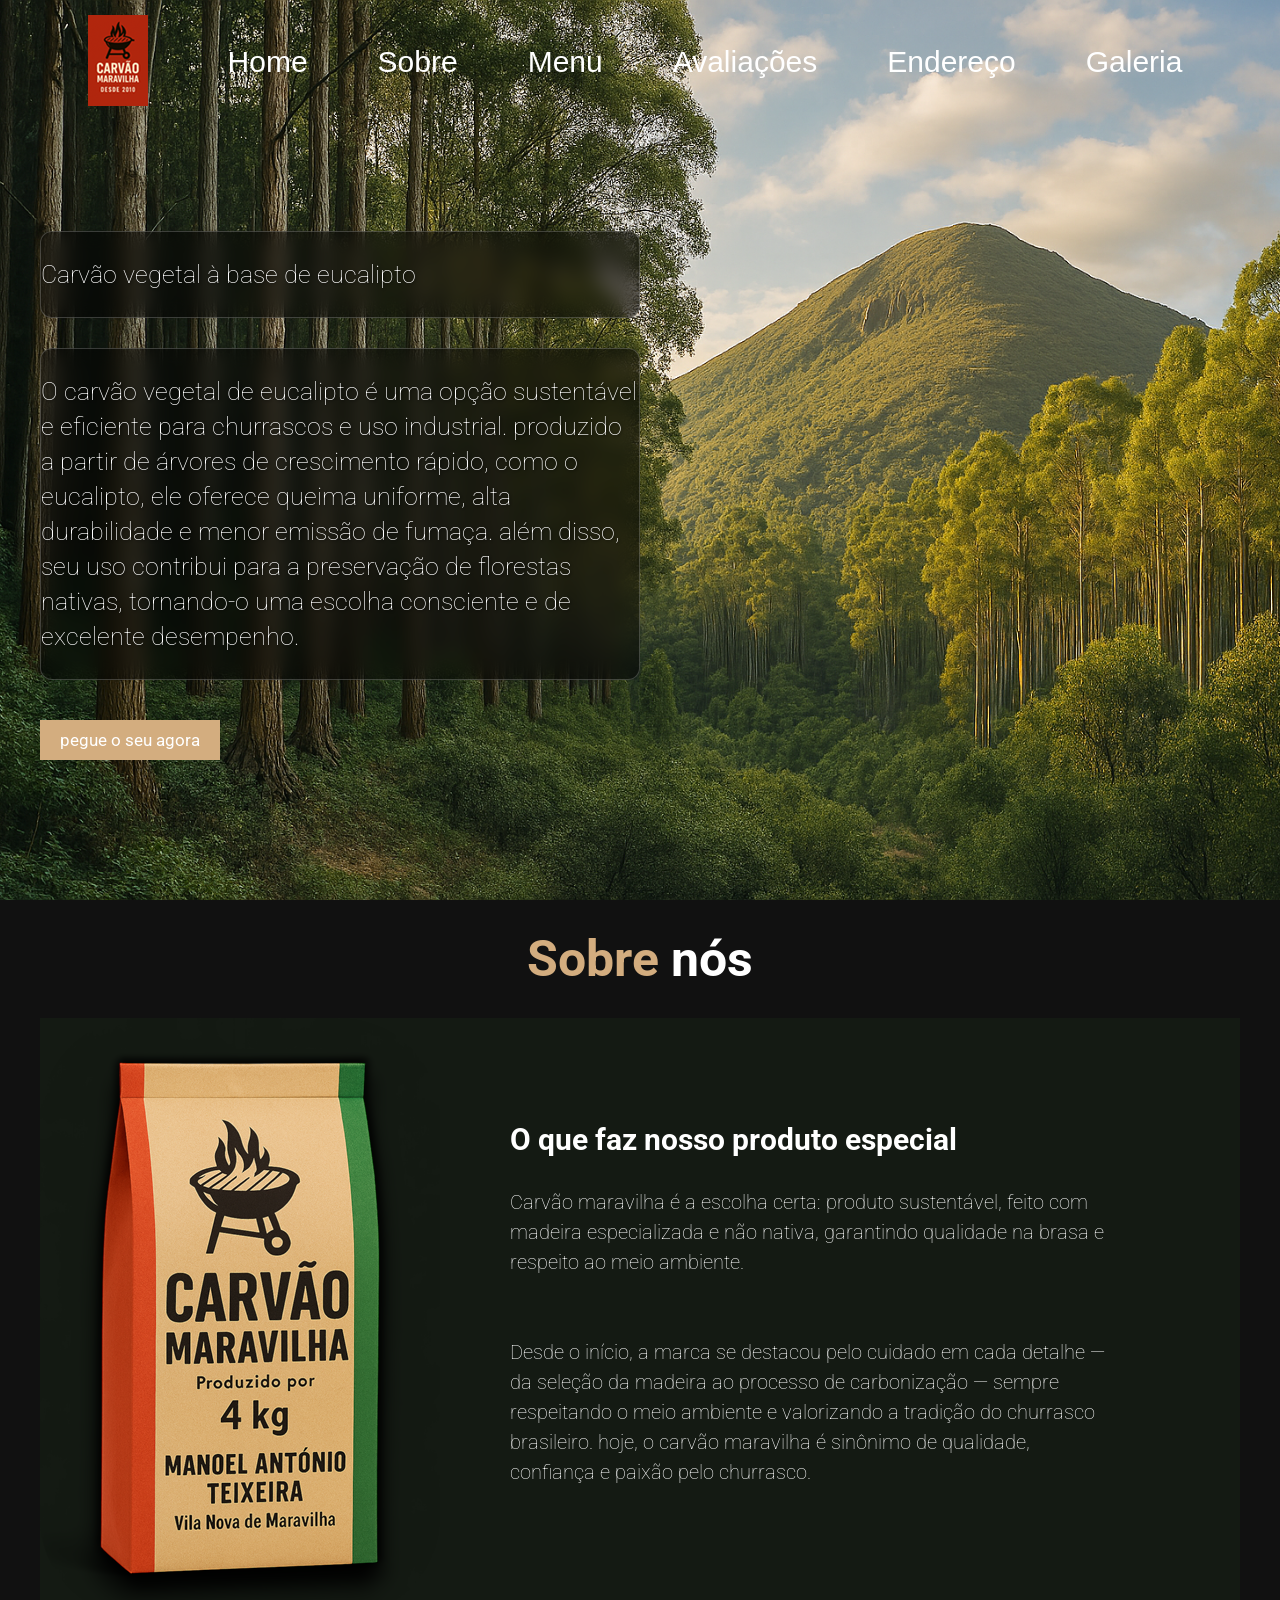
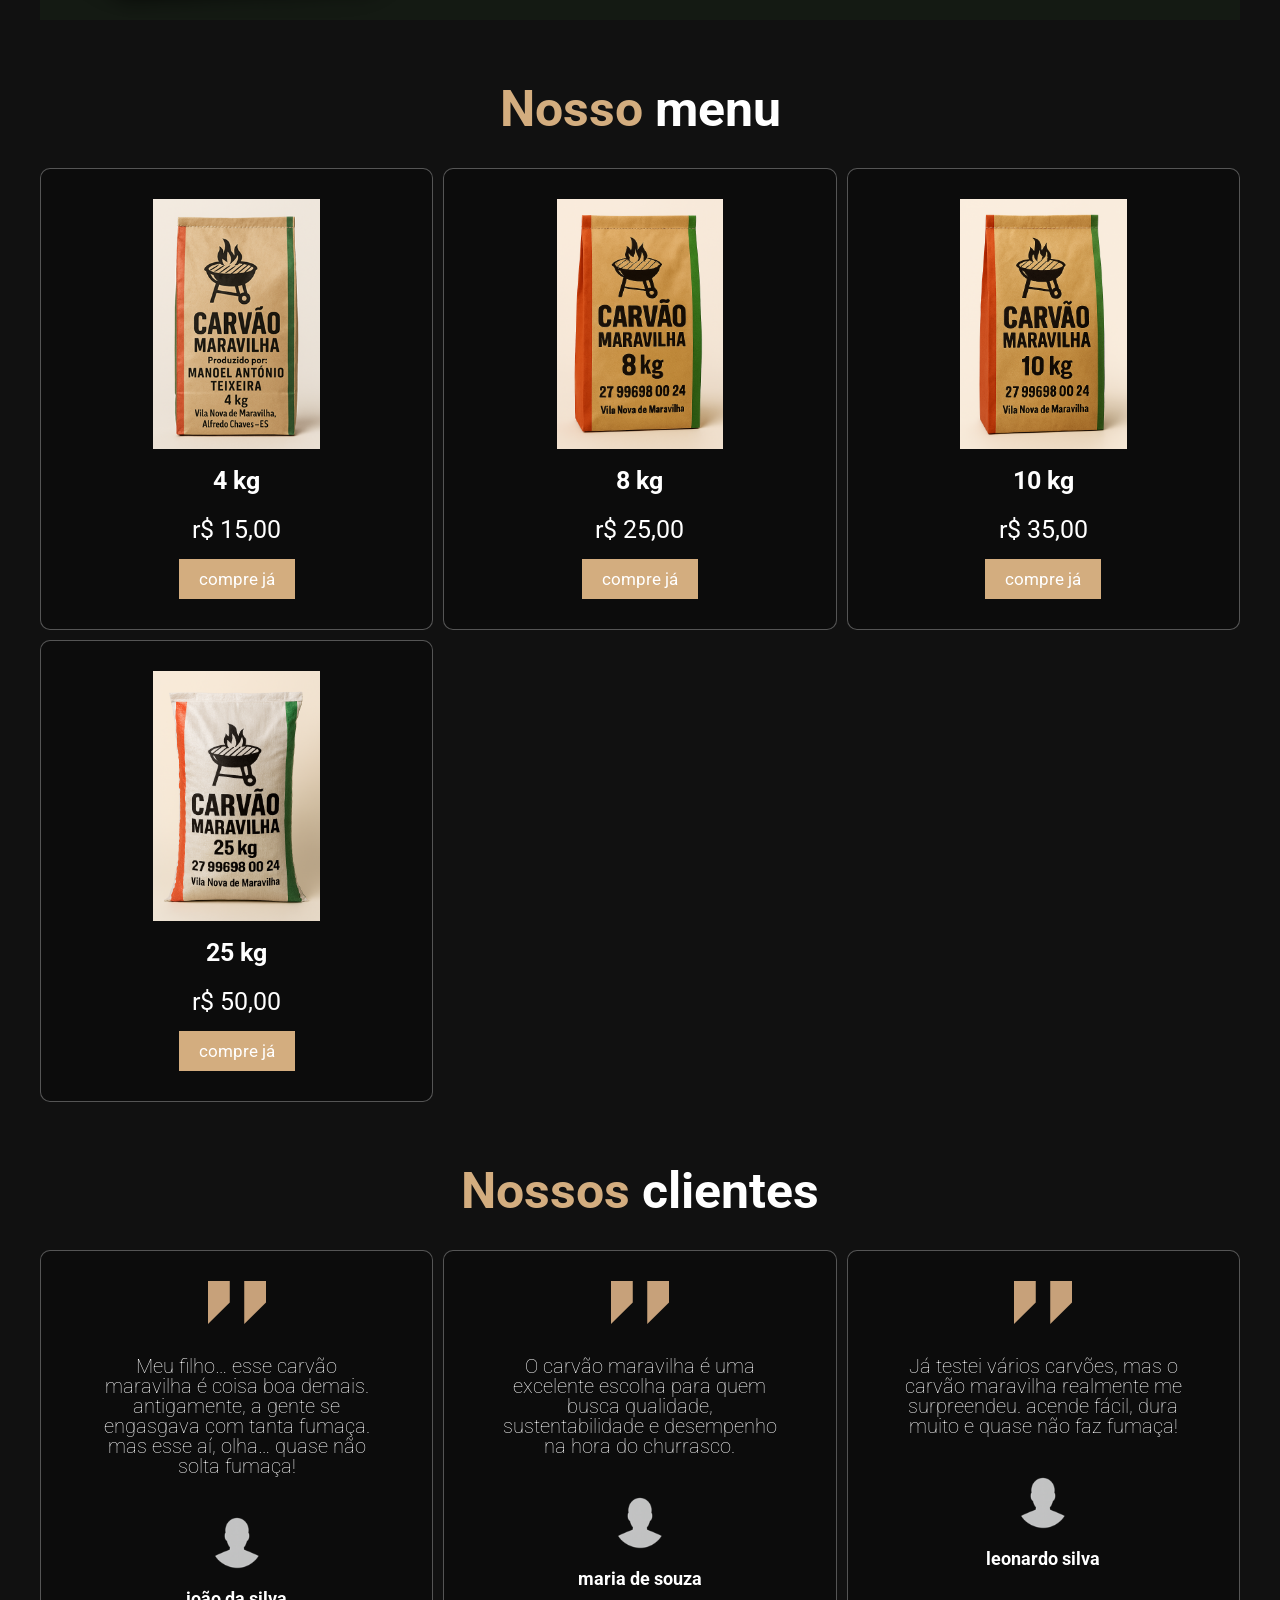
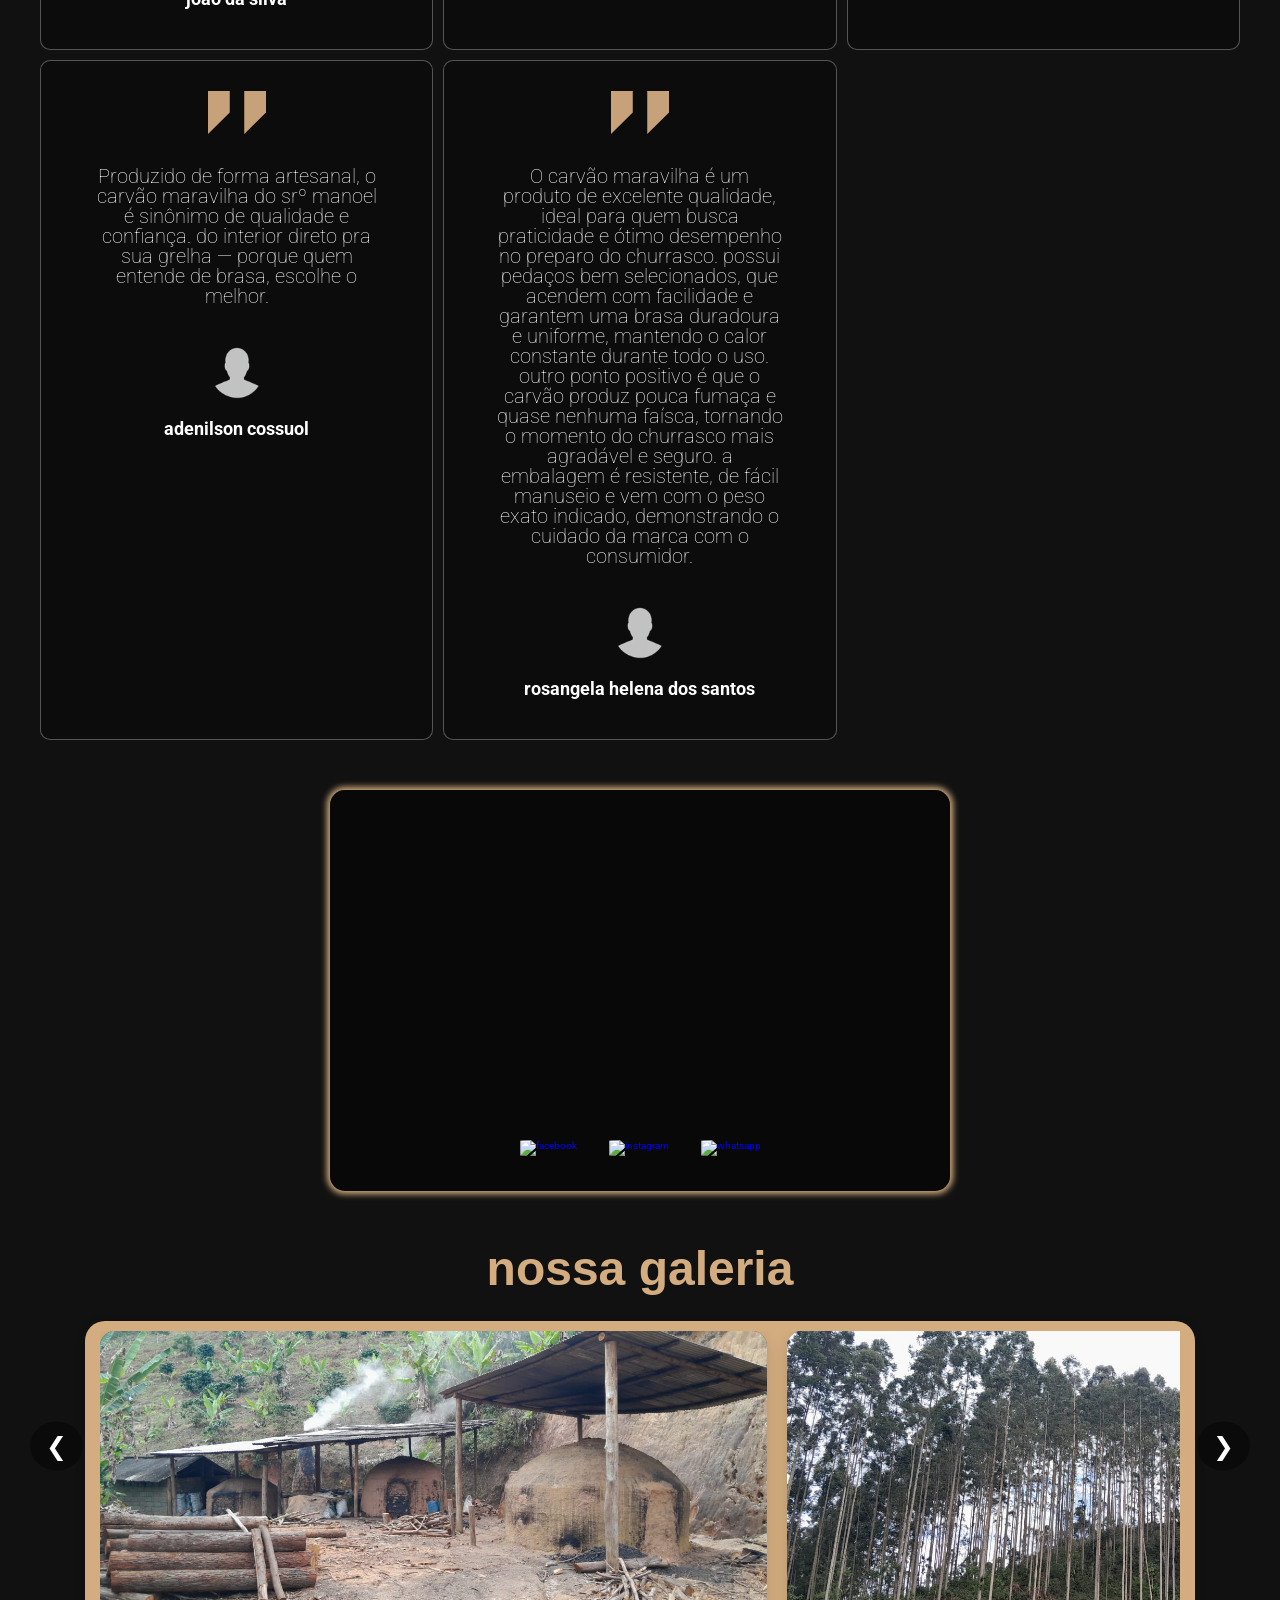
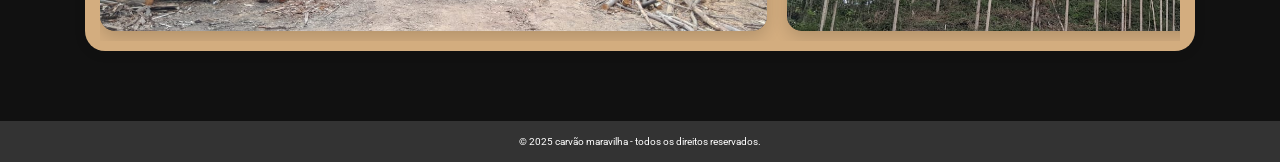
==== index.html @ 2a670642 "Add files via upload" ====
<!DOCTYPE html>
<html lang="pt-br">

<head>
    <meta charset="UTF-8">
    <meta name="viewport" content="width=device-width, initial-scale=1.0">
    <title>Carvão Maravilha</title>

    <!-- CSS -->
    <link rel="stylesheet" href="style.css">

    <!-- Fonte -->
    <link rel="stylesheet" href="https://cdn.jsdelivr.net/npm/bootstrap-icons@1.11.3/font/bootstrap-icons.min.css">
    <link rel="preconnect" href="https://fonts.googleapis.com">
    <link rel="preconnect" href="https://fonts.gstatic.com" crossorigin>
    <link href="https://fonts.googleapis.com/css2?family=Roboto:ital,wght@0,300;1,300&display=swap" rel="stylesheet">
</head>

<body>

    <header class="header">
        <section>
            <a href="#" class="logo so-primeira-letra">
                <img src="imagens/23.png" alt="logo">
            </a>

            <nav class="navbar">
                <a href="#Home">Home</a>
                <a href="#About">Sobre</a>
                <a href="#Menu">Menu</a>
                <a href="#Review">Avaliações</a>
                <a href="#Address">Endereço</a>
                <a href="#gallery">Galeria</a>
            </nav>
        </section>
    </header>

    <div class="btn-abrir-menu" id="btn-abrir">
        <i class="bi bi-list"></i>
    </div>

    <div class="menu-mobile" id="menu-mobile">
        <div class="btn-fechar" id="btn-fechar">
            <i class="bi bi-x"></i>
        </div>

        <nav>
            <ul>
                <li><a href="#Home">Home</a></li>
                <li><a href="#About">Sobre</a></li>
                <li><a href="#Menu">Menu</a></li>
                <li><a href="#Review">Avaliações</a></li>
                <li><a href="#Address">Endereço</a></li>
                <li><a href="#gallery">Galeria</a></li>
            </ul>
        </nav>
    </div>

    <!-- HOME -->
    <div class="home-container">
        <section id="Home">
            <div class="content">
                <p class="cordefundo-text so-primeira-letra">
                    Carvão vegetal à base de eucalipto
                </p>
                <p class="cordefundo-text so-primeira-letra">
                    O carvão vegetal de eucalipto é uma opção sustentável e eficiente para churrascos e uso industrial.
                    Produzido a partir de árvores de crescimento rápido, como o eucalipto, ele oferece queima uniforme,
                    alta durabilidade e menor emissão de fumaça. Além disso, seu uso contribui para a preservação de
                    florestas nativas, tornando-o uma escolha consciente e de excelente desempenho.
                </p>
                <a href="#Menu" class="btn">PEGUE O SEU AGORA</a>
            </div>
        </section>
    </div>

    <!-- SOBRE -->
    <section class="About" id="About">
        <h2 class="title">Sobre <span>Nós</span></h2>
        <div class="row">
            <div class="container-image">
                <img src="imagens/0.png" alt="sobre-nos">
            </div>
            <div class="content">
                <h3 class="so-primeira-letra">O que faz nosso produto especial</h3>
                <p class="so-primeira-letra">
                    Carvão Maravilha é a escolha certa: produto sustentável, feito com madeira especializada e não
                    nativa, garantindo qualidade na brasa e respeito ao meio ambiente.
                </p>
                <p class="so-primeira-letra">
                    Desde o início, a marca se destacou pelo cuidado em cada detalhe — da seleção da madeira ao processo
                    de carbonização — sempre respeitando o meio ambiente e valorizando a tradição do churrasco
                    brasileiro. Hoje, o Carvão Maravilha é sinônimo de qualidade, confiança e paixão pelo churrasco.
                </p>
            </div>
        </div>
    </section>

    <!-- MENU -->
    <section class="Menu" id="Menu">
        <h2 class="title">Nosso <span>Menu</span></h2>
        <div class="box-container">
            <div class="box">
                <img src="imagens/menu 1.png" alt="Carvão 4kg">
                <h3>4 KG</h3>
                <div class="price">R$ 15,00</div>
                <a href="#Address" class="btn">Compre Já</a>
            </div>

            <div class="box">
                <img src="imagens/menu 2.png" alt="Carvão 8kg">
                <h3>8 KG</h3>
                <div class="price">R$ 25,00</div>
                <a href="#Address" class="btn">Compre Já</a>
            </div>

            <div class="box">
                <img src="imagens/menu 3.png" alt="Carvão 10kg">
                <h3>10 KG</h3>
                <div class="price">R$ 35,00</div>
                <a href="#Address" class="btn">Compre Já</a>
            </div>

            <div class="box">
                <img src="imagens/menu 4.png" alt="Carvão 25kg">
                <h3>25 KG</h3>
                <div class="price">R$ 50,00</div>
                <a href="#Address" class="btn">Compre Já</a>
            </div>
        </div>
    </section>

    <!-- AVALIAÇÕES -->
    <section class="Review" id="Review">
        <h2 class="title">Nossos <span>Clientes</span></h2>
        <div class="box-container">

            <div class="box">
                <img src="imagens/quote-img.png" alt="comentario">
                <p class="so-primeira-letra">Meu filho… esse carvão Maravilha é coisa boa demais. Antigamente, a gente
                    se engasgava com tanta fumaça. Mas esse aí, olha… quase não solta fumaça!</p>
                <img src="imagens/profile 2.png" alt="foto-cliente" class="user">
                <h3>João da Silva</h3>
            </div>

            <div class="box">
                <img src="imagens/quote-img.png" alt="comentario">
                <p class="so-primeira-letra">O Carvão Maravilha é uma excelente escolha para quem busca qualidade,
                    sustentabilidade e desempenho na hora do churrasco.</p>
                <img src="imagens/profile 2.png" alt="foto-cliente" class="user">
                <h3>Maria de Souza</h3>
            </div>

            <div class="box">
                <img src="imagens/quote-img.png" alt="comentario">
                <p class="so-primeira-letra">Já testei vários carvões, mas o Carvão Maravilha realmente me surpreendeu.
                    Acende fácil, dura muito e quase não faz fumaça!</p>
                <img src="imagens/profile 2.png" alt="foto-cliente" class="user">
                <h3>Leonardo Silva</h3>
            </div>
            <div class="box">
                <img src="imagens/quote-img.png" alt="comentario">
                <p class="so-primeira-letra">Produzido de forma artesanal, o Carvão Maravilha do Srº Manoel é sinônimo
                    de qualidade e confiança. Do interior direto pra sua grelha — porque quem entende de brasa, escolhe
                    o melhor.</p>
                <img src="imagens/profile 2.png" alt="foto-cliente" class="user">
                <h3>Adenilson cossuol</h3>
            </div>
            <div class="box">
                <img src="imagens/quote-img.png" alt="comentario">
                <p class="so-primeira-letra">O Carvão Maravilha é um produto de excelente qualidade, ideal para quem
                    busca praticidade e ótimo desempenho no preparo do churrasco. Possui pedaços bem selecionados, que
                    acendem com facilidade e garantem uma brasa duradoura e uniforme, mantendo o calor constante durante
                    todo o uso.
                    Outro ponto positivo é que o carvão produz pouca fumaça e quase nenhuma faísca, tornando o momento
                    do churrasco mais agradável e seguro. A embalagem é resistente, de fácil manuseio e vem com o peso
                    exato indicado, demonstrando o cuidado da marca com o consumidor.
                </p>
                <img src="imagens/profile 2.png" alt="foto-cliente" class="user">
                <h3> Rosangela Helena Dos Santos</h3>
            </div>

        </div>
    </section>

    <!-- MAPA + REDES -->
    <section class="address-container Address" id="Address">
        <iframe
            src="https://www.google.com/maps/embed?pb=!1m18!1m12!1m3!1d3735.1258638121053!2d-40.91299819004644!3d-20.582916980877794!2m3!1f0!2f0!3f0!3m2!1i1024!2i768!4f13.1!3m3!1m2!1s0xb90bcbf3d92bbd%3A0x5166255cdd908cb8!2sS%C3%ADtio%20Maravilha-!5e0!3m2!1spt-BR!2sbr!4v1761310437585!5m2!1spt-BR!2sbr"
            width="600" height="450" style="border:0;" allowfullscreen="" loading="lazy"
            referrerpolicy="no-referrer-when-downgrade"></iframe>

        <div class="share">
            <a href="https://www.facebook.com/share/1BHULf3fic/"><img
                    src="https://img.icons8.com/ios/40/ffffff/facebook--v1.png" alt="Facebook"></a>
            <a href="https://www.instagram.com/carvao_maravilha?igsh=ZmsxcHBwZGx6dmw0"><img
                    src="https://img.icons8.com/ios-glyphs/40/ffffff/instagram-new.png" alt="Instagram"></a>
            <a href="https://wa.me/5527996980024"><img src="https://img.icons8.com/ios/40/ffffff/whatsapp--v1.png"
                    alt="WhatsApp"></a>
        </div>
    </section>

    <!-- GALERIA -->
    <section class="gallery" id="gallery">
        <h2 class="titulo-galeria">Nossa Galeria</h2>
        <div class="box-imagens">
            <div class="carrossel-container">
                <img src="imagens/img 1.0.jpeg" alt="Galeria 2" width="300">
                <img src="imagens/img 1.1.jpeg" alt="Galeria 2" width="300">
                <img src="imagens/img 1.2.jpeg" alt="Galeria 2" width="300">
                <img src="imagens/img 1.3.jpeg" alt="Galeria 2" width="300">
                <img src="imagens/img 1.5.jpeg" alt="Galeria 2" width="300">
                <img src="imagens/img 1.6.jpeg" alt="Galeria 2" width="300">

            </div>
        </div>
    </section>

    <!-- JAVASCRIPT -->
    <script src="script.js"></script>

    <footer>
        <p>&copy; 2025 Carvão Maravilha - Todos os direitos reservados.</p>
    </footer>

</body>

</html>
---- style.css ----
:root {
    --main-color: #d3ad7f;
    --black: #13131a;
    --bg: #010103;
    --border: 0.1rem solid rgba(255, 255, 255, 0.3);
    font-size: 10px;
}

/* ==================== RESETAÇÃO GLOBAL ==================== */
* {
    margin: 0;
    padding: 0;
    outline: none;
    text-decoration: none;
    border: none;
    text-transform: lowercase;
    transition: 0.2s linear;
    font-family: "Roboto", sans-serif;
}

body {
    background-color: var(--bg);
}

/* ==================== SEÇÕES GERAIS ==================== */
section {
    padding: 3rem 2rem;
    margin: 0 auto;
    max-width: 1200px;
}



/* ==================== NAVBAR ==================== */
.navbar {
    display: flex;
    justify-content: center;
    align-items: center;
    gap: 5rem;
    height: 5rem;
}

/* ========== HEADER (NÃO FIXO) ========== */
.header {

    .header {
        border-bottom: var(--border);
        position: sticky;
        top: 0;
        z-index: 1000;
        background-color: rgba(0, 0, 0, 0.8);
        backdrop-filter: blur(6px);
    }

}

.header section {
    display: flex;
    align-items: center;
    justify-content: center;
    gap: 7rem;
    padding: 1.5rem 0;
}

/* opcional: se quiser trocar a aparência ao rolar (não muda posição) */
.header.scrolled {
    background-color: rgba(0, 0, 0, 0.9);
    backdrop-filter: blur(6px);
}

.navbar a {
    font-size: 3rem;
    color: #fff;
    text-decoration: none;
    padding: 0.5rem 1rem;
    font-family: 'Segoe UI', sans-serif;
    text-transform: capitalize;
    display: inline-block;
    transition: transform 0.3s ease, color 0.5s ease;
    transform-origin: center center;
}

.navbar a:hover {
    transform: scale(1.2);
    color: var(--main-color);
    border-bottom: 0.19rem solid var(--main-color);
    padding-bottom: 0.10rem;
}

/* ==================== BOTÕES ==================== */
.btn {
    background: var(--main-color);
    color: #fff;
    padding: 1rem 2rem;
    font-size: 1.7rem;
    cursor: pointer;
    margin-top: 1rem;
    display: inline-block;
}

.btn:hover {
    letter-spacing: 0.1rem;
}

/* ==================== HOME ==================== */
.home-container {
    background: url("imagens/Forest.png") center/cover no-repeat;
    height: 100vh;
    background-position: center;
    background-size: cover;
}

.home-container section {
    display: flex;
    align-items: center;
    min-height: 100vh;
}

.content {
    max-width: 60rem;
}

.content h3 {
    color: #ffffff;
    font-size: 4rem;
}

.content p {
    color: #ffffff;
    font-size: 2.5rem;
    font-weight: 100;
    line-height: 3.5rem;
    padding: 2.5rem 0;
}

/* ==================== CAIXAS DE TEXTO ==================== */
.cordefundo-text {
    background: rgba(0, 0, 0, 0.5);
    color: #fff;
    padding: 15px 20px;
    border-radius: 12px;
    backdrop-filter: blur(10px);
    -webkit-backdrop-filter: blur(10px);
    border: 1px solid rgba(255, 255, 255, 0.2);
    font-family: 'Segoe UI', 'Roboto', sans-serif;
    font-size: 1.1rem;
    line-height: 1.6;
    text-shadow: 1px 1px 3px rgba(0, 0, 0, 0.7);
    margin: 30px auto;
    max-width: 700px;
    animation: fadeIn 1s ease-in;
}

/* Animação suave ao aparecer */
@keyframes fadeIn {
    from {
        opacity: 0;
        transform: translateY(30px);
    }

    to {
        opacity: 1;
        transform: translateY(0);
    }
}

/* ==================== TITULOS ==================== */
.title {
    font-size: 5rem;
    color: var(--main-color);
    text-align: center;
    text-transform: capitalize;
    margin-bottom: 3rem;
}

.title span {
    color: #ffffff;
}

/* ==================== SOBRE ==================== */
.About .row {
    display: flex;
    align-items: center;
    background-color: #141a13;
    gap: 5rem;
}

.About .row .container-image img {
    width: 100%;
    border-radius: 100px;
}

.About .row .content {
    padding: 2rem;
}

.About .row .content h3 {
    font-size: 3rem;
    color: #fff;
}

.About .row .content p {
    font-size: 2rem;
    color: #fff;
    padding: 3rem 0;
    line-height: 3rem;
}

/* ==================== MENU ==================== */
.box-container {
    display: grid;
    grid-template-columns: repeat(auto-fit, minmax(30rem, 1fr));
    gap: 1rem;
}

.Menu .box-container .box {
    text-align: center;
    border: var(--border);
    padding: 3rem;
    cursor: pointer;
    background-color: #00000042;
    border-radius: 10px;
}

.Menu .box-container .box img {
    height: 25rem;
    width: auto;
}

.Menu .box-container .box h3 {
    color: #fff;
    font-size: 2.5rem;
    padding: 1.5rem 0;
}

.Menu .box-container .box .price {
    color: #fff;
    font-size: 2.5rem;
    padding: 0.5rem 0;
}

.Menu .box-container .box:hover {
    background-color: #ffffff;
    transform: scale(1.03);
}

.Menu .box-container .box:hover>* {
    color: var(--black);
}

/* estilo do menu mobile */

body {
    margin: 0;
    font-family: Arial, sans-serif;
    background: #111;
    color: white;
}

/* ======== BOTÃO ABRIR MENU ======== */
.btn-abrir-menu {
    display: none;
}

.btn-abrir-menu i {
    color: #fff;
    font-size: 40px;
    cursor: pointer;
}

/* ======== MENU MOBILE ======== */
.menu-mobile {
    background-color: rgba(46, 40, 40, 0.85);
    height: 100vh;
    position: fixed;
    top: 0;
    right: -100%;
    width: 70%;
    z-index: 1000;
    overflow: hidden;
    transition: right 0.4s ease-in-out;
    backdrop-filter: blur(6px);
}

.menu-mobile.ativo {
    right: 0;
}

.menu-mobile .btn-fechar {
    text-align: right;
    padding: 20px;
}

.menu-mobile .btn-fechar i {
    color: #fff;
    font-size: 40px;
    cursor: pointer;
}

.menu-mobile nav ul {
    list-style: none;
    padding: 0;
    margin: 60px 0 0;
}

.menu-mobile nav ul li a {
    display: block;
    color: #fff;
    font-size: 28px;
    padding: 20px;
    text-decoration: none;
    text-align: right;
    transition: background 0.3s;
}

.menu-mobile nav ul li a:hover {
    background-color: #ff6600;
}

/* ======== RESPONSIVIDADE ======== */
@media screen and (max-width: 1020px) {
    .btn-abrir-menu {
        display: block;
        position: fixed;
        top: 20px;
        right: 20px;
        z-index: 999;
    }

    .navbar {
        display: none;
    }
}

@media screen and (min-width: 1021px) {

    .menu-mobile,
    .btn-abrir-menu {
        display: none;
    }
}




/* ==================== AVALIAÇÕES ==================== */
.Review .box-container .box {
    border: var(--border);
    text-align: center;
    padding: 3rem 2rem;
    border-radius: 10px;
    background-color: #00000042;
}

.Review .box-container .box p {
    font-size: 2rem;
    color: #fff;
    padding: 3rem;
    line-height: 2rem;
    font-weight: lighter;
}

.Review .box-container .box h3 {
    color: #fff;
    font-size: 1.8rem;
    margin: 1rem 0;
}

.Review .box-container .box .user {
    height: 7rem;
    width: 7rem;
    border-radius: 50%;
}

/* ==================== ENDEREÇO E MAPA ==================== */
.Address {
    display: flex;
    align-items: center;
    flex-direction: column;
}

.address-container {
    display: flex;
    flex-direction: column;
    align-items: center;
    gap: 1.5rem;
    padding: 1rem;
    border-radius: 15px;
    background: rgba(0, 0, 0, 0.5);
    backdrop-filter: blur(8px);
    -webkit-backdrop-filter: blur(8px);
    box-shadow: 0 0 6px 3px var(--main-color);
    max-width: 600px;
    width: 100%;
    margin: 2rem auto;
    transition: transform 0.3s ease-in-out, box-shadow 0.3s ease-in-out;
}

.Address iframe {
    width: 100%;
    height: 300px;
    border-radius: 10px;
    border: none;
}

.Address.highlight {
    box-shadow: 0 0 6px 3px var(--main-color);
}

.Address.highlight iframe {
    transform: scale(1.01);
    transition: transform 0.3s ease-in-out;
}

/* Ícones das redes sociais */
.share {
    padding: 1rem 0;
}

.share img {
    margin: 0.5rem;
    cursor: pointer;
    border-radius: 30%;
    padding: 1rem;
}

.share img:hover {
    background-color: var(--main-color);
}

/* Animação de brilho */
@keyframes brilho-contorno {
    0% {
        box-shadow: 0 0 10px 5px var(--main-color);
    }

    50% {
        box-shadow: 0 0 20px 10px var(--main-color);
    }

    100% {
        box-shadow: 0 0 10px 5px var(--main-color);
    }
}

.address-container.highlight {
    animation: brilho-contorno 1s ease-in-out 3;
}

/* ==================== GALERIA ==================== */


.titulo-galeria {
    text-align: center;
    font-size: 48px;
    margin-bottom: 25px;
    color: var(--main-color);
    font-family: "Poppins", Arial, sans-serif;
    font-weight: 700;
}

/* ==================== BOX DE IMAGENS ==================== */
.box-imagens {
    padding: 10px 15px;
    background: var(--main-color);
    border-radius: 20px;
    box-shadow: 0 2px 12px rgba(0, 0, 0, 0.1);
    max-width: 90%;
    margin: 0 auto;
}

/* ==================== CARROSSEL ==================== */
.carrossel-container {
    display: flex;
    overflow-x: auto;
    overflow-y: hidden;
    gap: 20px;
    scroll-snap-type: x mandatory;
    scrollbar-width: thin;
    scroll-behavior: smooth;
    padding-bottom: 10px;
}

.carrossel-container::-webkit-scrollbar {
    height: 8px;
}

.carrossel-container::-webkit-scrollbar-thumb {
    background: #c0c781;
    border-radius: 10px;
}

.carrossel-container::-webkit-scrollbar-track {
    background: #3d351e;
}

/* ==================== IMAGENS E VÍDEOS ==================== */
.carrossel-container img,
.carrossel-container video {
    flex: 0 0 auto;
    scroll-snap-align: start;
    border-radius: 15px;
    box-shadow: 0 6px 16px rgba(0, 0, 0, 0.15);
    transition: transform 0.3s ease, box-shadow 0.3s ease;

    /* 🔧 Correção da proporção */
    width: auto;
    /* largura automática */
    height: 300px;
    /* define uma altura padrão */
    object-fit: contain;
    /* mantém proporção, sem cortar */
    background: #352f2fe1;
    /* fundo neutro se a imagem não preencher totalmente */
}

.carrossel-container img:hover,
.carrossel-container video:hover {
    transform: scale(1.05);
    box-shadow: 0 6px 20px rgba(66, 65, 60, 0.25);
}

/* ==================== TEXTO ==================== */
.so-primeira-letra {
    text-transform: lowercase;
}

.so-primeira-letra::first-letter {
    text-transform: uppercase;
}

/* ==================== RESPONSIVIDADE ==================== */
@media (max-width: 600px) {
    .titulo-galeria {
        font-size: 32px;
    }

    .carrossel-container img,
    .carrossel-container video {
        height: 200px;
        /* reduz em telas pequenas */
    }
}

footer {
    background-color: #333;
    color: white;
    text-align: center;
    padding: 15px;
    margin-top: 40px;
}

/* ======== MENU FIXO ======== */
.header {
    position: fixed;
    width: 100%;
    top: 0;
    z-index: 1000;
    transition: background-color 0.3s ease;
}

.header.scrolled {
    background-color: rgba(0, 0, 0, 0.8);
    backdrop-filter: blur(8px);
}

/* ======== SETAS DO CARROSSEL ======== */
.seta {
    position: absolute;
    top: 50%;
    transform: translateY(-50%);
    background: rgba(255, 255, 255, 0.6);
    border: none;
    font-size: 2rem;
    cursor: pointer;
    padding: 5px 12px;
    border-radius: 50%;
    color: #2e7d32;
    transition: background 0.3s, transform 0.3s;
}

.seta:hover {
    background: rgba(255, 255, 255, 0.9);
    transform: translateY(-50%) scale(1.1);
}

.esquerda {
    left: 10px;
}

.direita {
    right: 10px;
}

/* ======== BOTÃO VOLTAR AO TOPO ======== */
.botao-topo {
    position: fixed;
    bottom: 20px;
    right: 20px;
    background: #4caf50;
    color: white;
    border: none;
    border-radius: 50%;
    width: 45px;
    height: 45px;
    font-size: 1.5rem;
    cursor: pointer;
    display: none;
    transition: transform 0.3s, background 0.3s;
}

.botao-topo:hover {
    transform: scale(1.1);
    background: #66bb6a;
}

/* ===== MENU SCROLL ===== */
.header.scrolled {
    background-color: rgba(0, 0, 0, 0.9);
    backdrop-filter: blur(6px);
    transition: background-color 0.4s ease;
}

/* ===== SETAS DO CARROSSEL ===== */
.seta {
    position: absolute;
    top: 50%;
    transform: translateY(-50%);
    font-size: 2.5rem;
    color: #fff;
    background: rgba(0, 0, 0, 0.4);
    border: none;
    border-radius: 50%;
    padding: 10px 16px;
    cursor: pointer;
    transition: all 0.3s ease;
    z-index: 10;
}

.seta:hover {
    background: var(--main-color);
    transform: translateY(-50%) scale(1.1);
}

.esquerda {
    left: 10px;
}

.direita {
    right: 10px;
}

/* ===== BOTÃO VOLTAR AO TOPO ===== */
.botao-topo {
    position: fixed;
    bottom: 25px;
    right: 25px;
    background: var(--main-color);
    color: white;
    border: none;
    border-radius: 50%;
    width: 50px;
    height: 50px;
    font-size: 1.8rem;
    cursor: pointer;
    display: none;
    box-shadow: 0 0 10px rgba(0, 0, 0, 0.4);
    transition: transform 0.3s, background 0.3s;
}

.botao-topo:hover {
    transform: scale(1.1);
    background: #e0c18a;
}

/* ===== ANIMAÇÕES SUAVES DE ENTRADA ===== */
.hidden {
    opacity: 0;
    transform: translateY(40px);
    transition: opacity 0.8s ease, transform 0.8s ease;
}

.show {
    opacity: 1;
    transform: translateY(0);
}

/* ======== RESPONSIVIDADE (menu mobile) ======== */
@media screen and (max-width: 1020px) {

    /* Deixa o conteúdo em coluna */
    .flex {
        flex-direction: column-reverse;
    }

    /* Some o menu normal */
    .navbar {
        display: none;
    }

    /* Mostra o botão do menu mobile */
    .btn-abrir-menu {
        display: block;
        position: fixed;
        top: 20px;
        right: 20px;
        z-index: 999;
    }

    .btn-abrir-menu i {
        color: #ffffff;
        font-size: 40px;
        cursor: pointer;
    }

    /* Ajuste do menu mobile */
    .menu-mobile {
        display: block;
        /* garante que o menu exista no DOM */
        background-color: #2e2828a8;
        height: 100vh;
        position: fixed;
        top: 0;
        right: -100%;
        z-index: 1000;
        width: 70%;
        overflow: hidden;
        transition: right 0.4s ease-in-out;
        backdrop-filter: blur(8px);
    }

    .menu-mobile.ativo {
        right: 0;
        /* mostra o menu */
    }

    .menu-mobile .btn-fechar i {
        color: #ffffff;
        font-size: 40px;
        padding: 20px;
        cursor: pointer;
    }

    .menu-mobile nav ul {
        list-style: none;
        margin-top: 60px;
    }

    .menu-mobile nav ul li a {
        color: #ffffff;
        font-size: 30px;
        font-weight: 300;
        padding: 20px 10%;
        display: block;
        text-align: right;
        transition: background 0.3s;
    }

    .menu-mobile nav ul li a:hover {
        background-color: var(--main-color);
    }

    /* Ajuste da imagem sobre */
    .About .row .container-image img {
        width: 200%;
    }
}

/* ======== Menu mobile escondido em telas grandes ======== */
@media screen and (min-width: 1021px) {

    .btn-abrir-menu,
    .menu-mobile {
        display: none;
    }
}
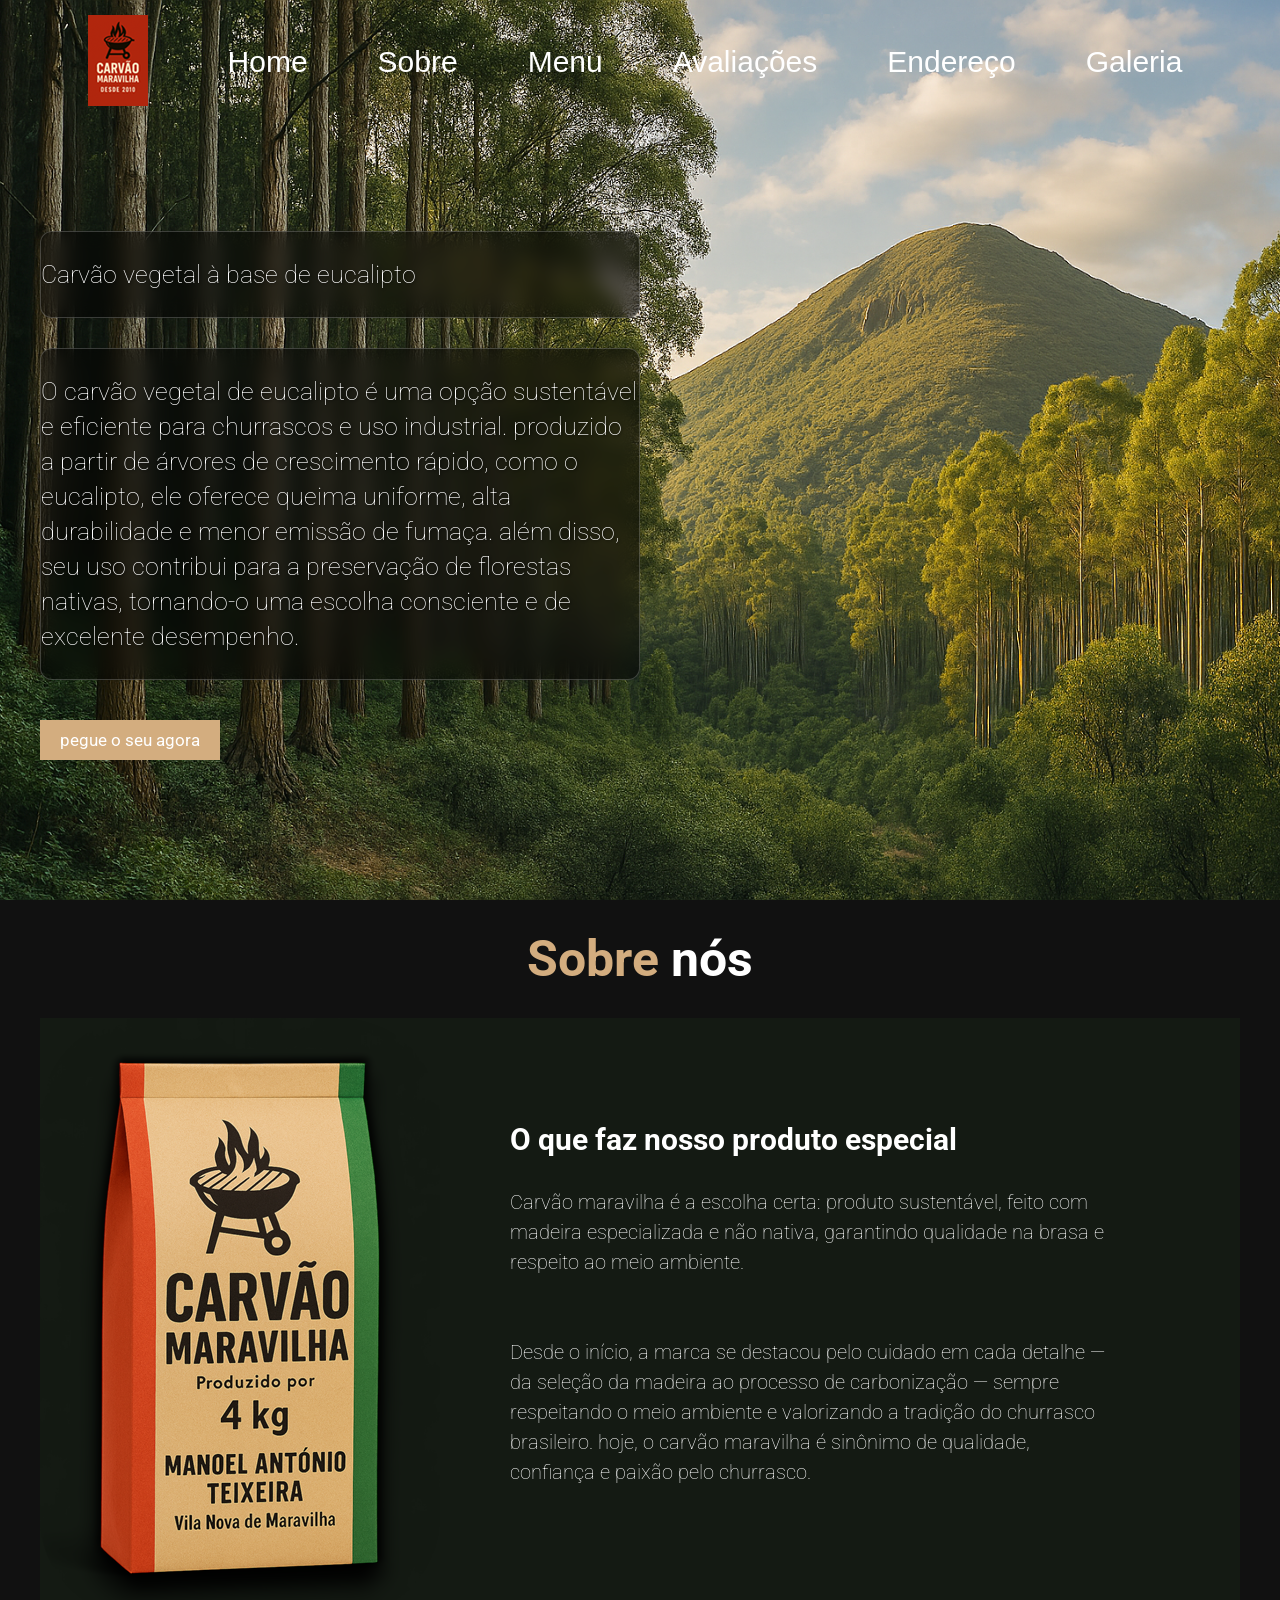
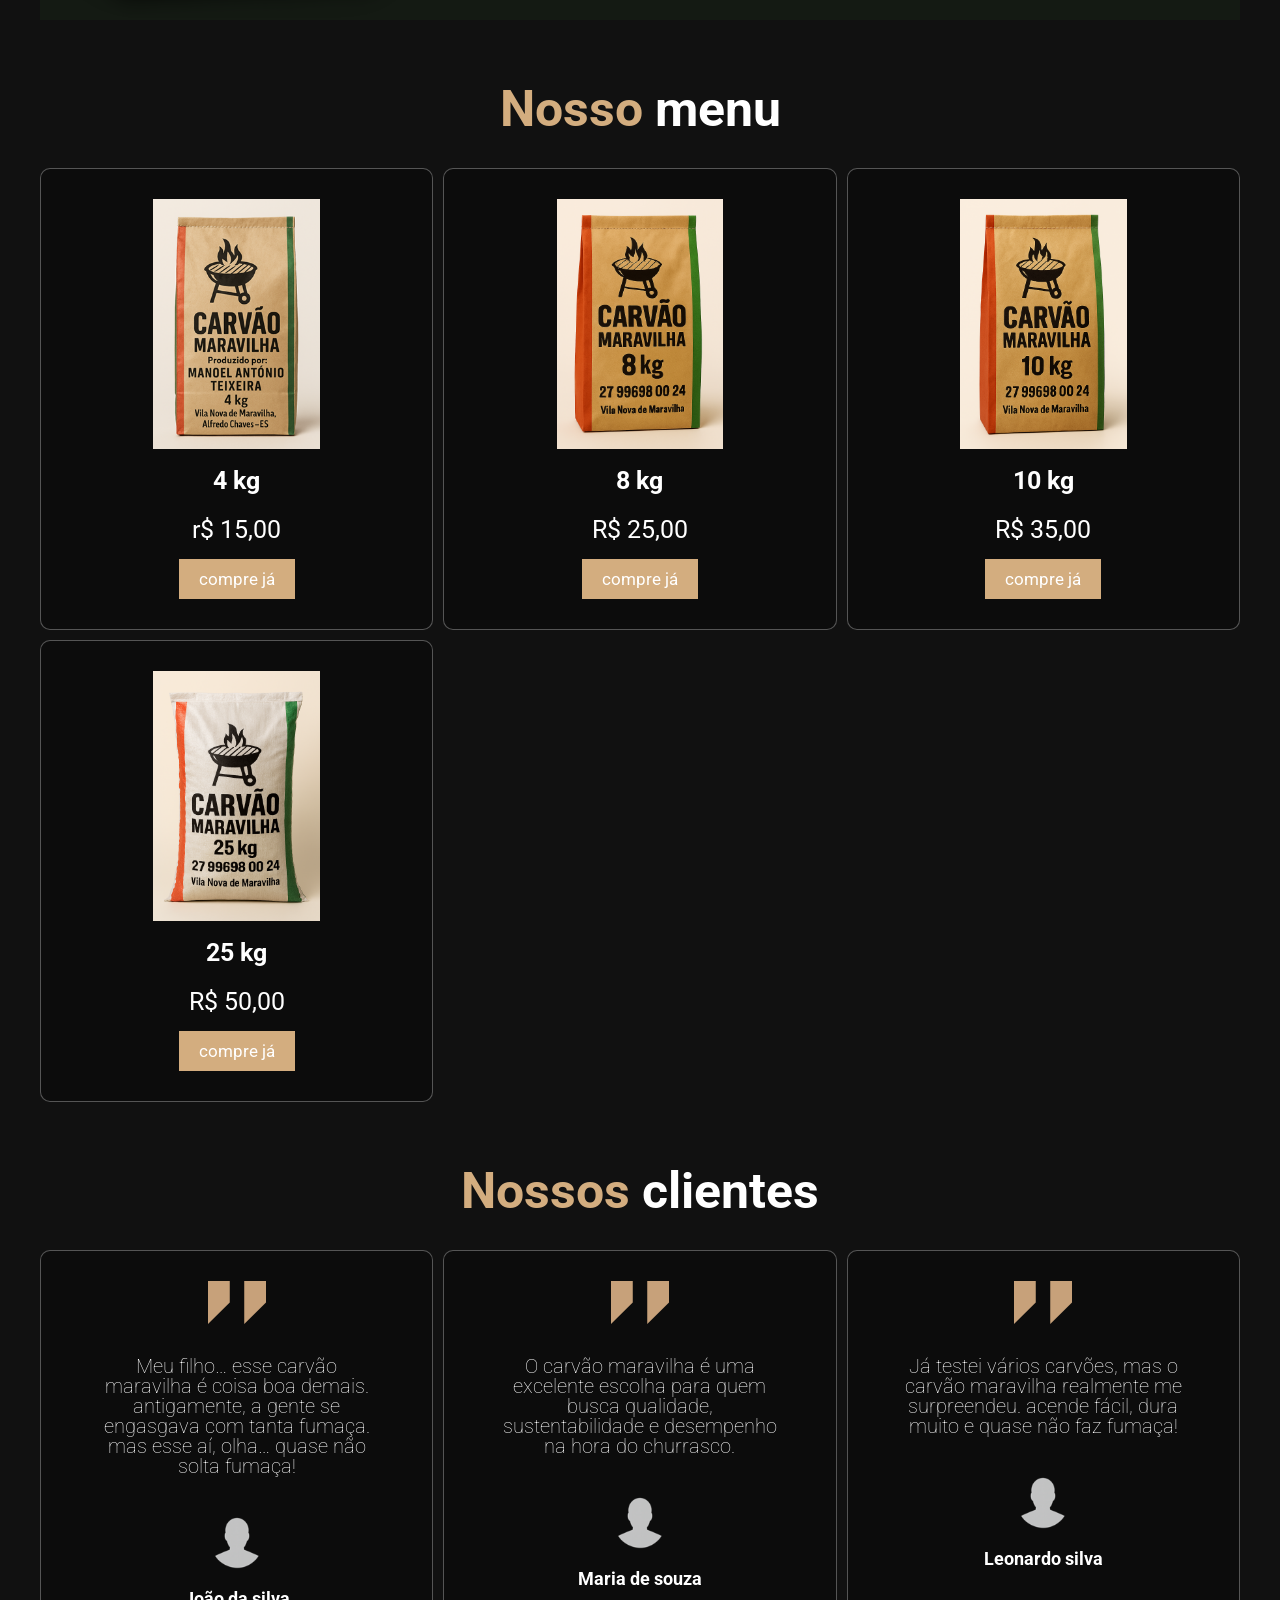
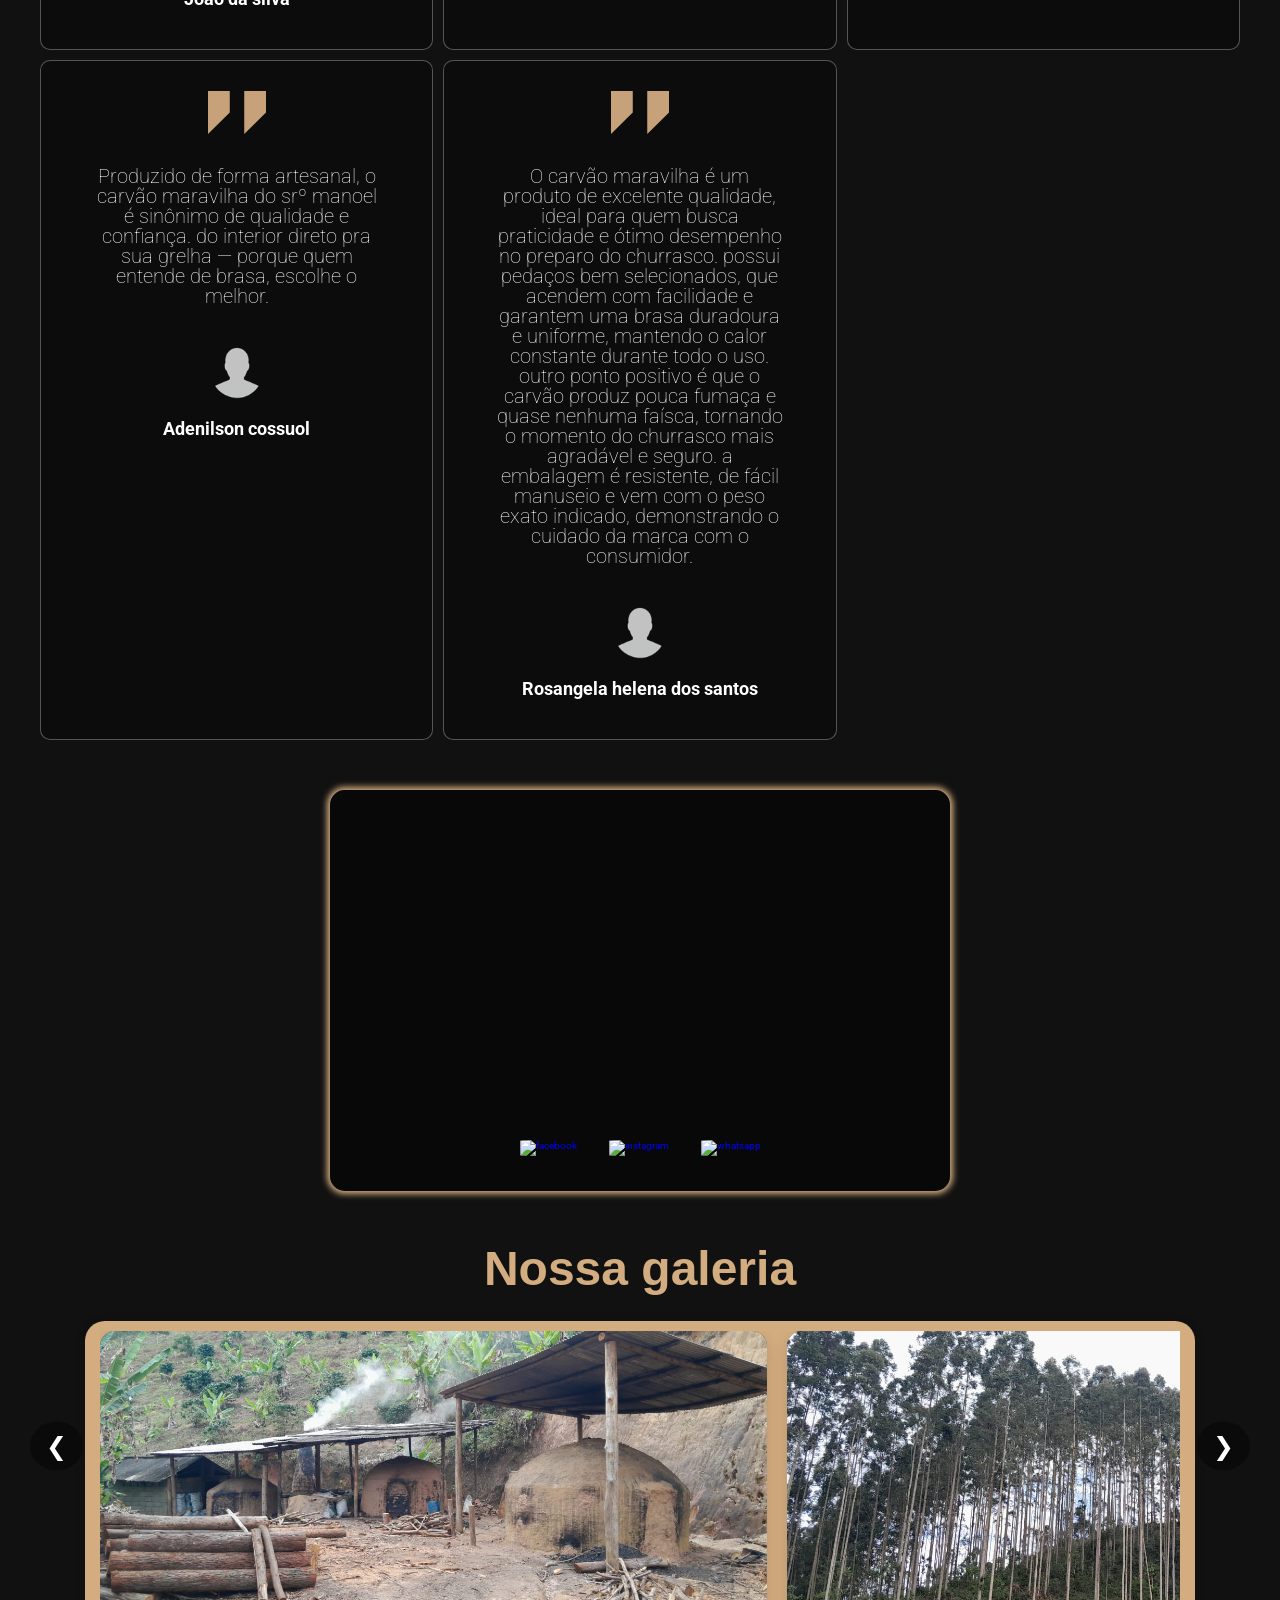
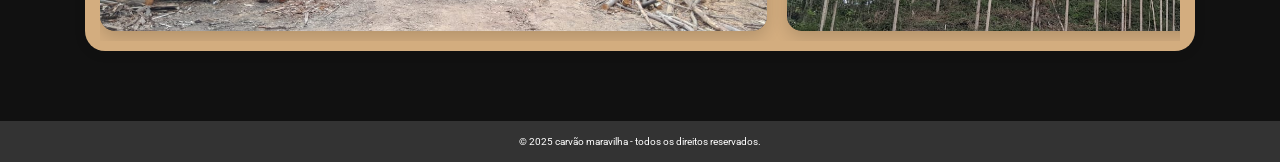
==== commit f7dea0c7: "Fix HTML structure and remove unnecessary lines Signed-off-by: Dri_2490 <adrianossantos570@gmail.com" ====
--- a/index.html
+++ b/index.html
@@ -35,27 +35,6 @@
         </section>
     </header>
 
-    <div class="btn-abrir-menu" id="btn-abrir">
-        <i class="bi bi-list"></i>
-    </div>
-
-    <div class="menu-mobile" id="menu-mobile">
-        <div class="btn-fechar" id="btn-fechar">
-            <i class="bi bi-x"></i>
-        </div>
-
-        <nav>
-            <ul>
-                <li><a href="#Home">Home</a></li>
-                <li><a href="#About">Sobre</a></li>
-                <li><a href="#Menu">Menu</a></li>
-                <li><a href="#Review">Avaliações</a></li>
-                <li><a href="#Address">Endereço</a></li>
-                <li><a href="#gallery">Galeria</a></li>
-            </ul>
-        </nav>
-    </div>
-
     <!-- HOME -->
     <div class="home-container">
         <section id="Home">
@@ -103,28 +82,28 @@
             <div class="box">
                 <img src="imagens/menu 1.png" alt="Carvão 4kg">
                 <h3>4 KG</h3>
-                <div class="price">R$ 15,00</div>
+                <div class="price ,so-primeira-letra ">R$ 15,00</div>
                 <a href="#Address" class="btn">Compre Já</a>
             </div>
 
             <div class="box">
                 <img src="imagens/menu 2.png" alt="Carvão 8kg">
                 <h3>8 KG</h3>
-                <div class="price">R$ 25,00</div>
+                <div class="price , so-primeira-letra">R$ 25,00</div>
                 <a href="#Address" class="btn">Compre Já</a>
             </div>
 
             <div class="box">
                 <img src="imagens/menu 3.png" alt="Carvão 10kg">
                 <h3>10 KG</h3>
-                <div class="price">R$ 35,00</div>
+                <div class="price , so-primeira-letra">R$ 35,00</div>
                 <a href="#Address" class="btn">Compre Já</a>
             </div>
 
             <div class="box">
                 <img src="imagens/menu 4.png" alt="Carvão 25kg">
                 <h3>25 KG</h3>
-                <div class="price">R$ 50,00</div>
+                <div class="price , so-primeira-letra">R$ 50,00</div>
                 <a href="#Address" class="btn">Compre Já</a>
             </div>
         </div>
@@ -140,7 +119,7 @@
                 <p class="so-primeira-letra">Meu filho… esse carvão Maravilha é coisa boa demais. Antigamente, a gente
                     se engasgava com tanta fumaça. Mas esse aí, olha… quase não solta fumaça!</p>
                 <img src="imagens/profile 2.png" alt="foto-cliente" class="user">
-                <h3>João da Silva</h3>
+                <h3 class="so-primeira-letra">João da Silva</h3>
             </div>
 
             <div class="box">
@@ -148,7 +127,7 @@
                 <p class="so-primeira-letra">O Carvão Maravilha é uma excelente escolha para quem busca qualidade,
                     sustentabilidade e desempenho na hora do churrasco.</p>
                 <img src="imagens/profile 2.png" alt="foto-cliente" class="user">
-                <h3>Maria de Souza</h3>
+                <h3 class="so-primeira-letra">Maria de Souza</h3>
             </div>
 
             <div class="box">
@@ -156,7 +135,7 @@
                 <p class="so-primeira-letra">Já testei vários carvões, mas o Carvão Maravilha realmente me surpreendeu.
                     Acende fácil, dura muito e quase não faz fumaça!</p>
                 <img src="imagens/profile 2.png" alt="foto-cliente" class="user">
-                <h3>Leonardo Silva</h3>
+                <h3 class="so-primeira-letra">Leonardo Silva</h3>
             </div>
             <div class="box">
                 <img src="imagens/quote-img.png" alt="comentario">
@@ -164,7 +143,7 @@
                     de qualidade e confiança. Do interior direto pra sua grelha — porque quem entende de brasa, escolhe
                     o melhor.</p>
                 <img src="imagens/profile 2.png" alt="foto-cliente" class="user">
-                <h3>Adenilson cossuol</h3>
+                <h3 class="so-primeira-letra">Adenilson cossuol</h3>
             </div>
             <div class="box">
                 <img src="imagens/quote-img.png" alt="comentario">
@@ -177,7 +156,7 @@
                     exato indicado, demonstrando o cuidado da marca com o consumidor.
                 </p>
                 <img src="imagens/profile 2.png" alt="foto-cliente" class="user">
-                <h3> Rosangela Helena Dos Santos</h3>
+                <h3 class="so-primeira-letra"> Rosangela Helena Dos Santos</h3>
             </div>
 
         </div>
@@ -202,7 +181,7 @@
 
     <!-- GALERIA -->
     <section class="gallery" id="gallery">
-        <h2 class="titulo-galeria">Nossa Galeria</h2>
+        <h2 class="titulo-galeria , so-primeira-letra">Nossa Galeria</h2>
         <div class="box-imagens">
             <div class="carrossel-container">
                 <img src="imagens/img 1.0.jpeg" alt="Galeria 2" width="300">
@@ -225,4 +204,5 @@
 
 </body>
 
-</html>+
+</html>
